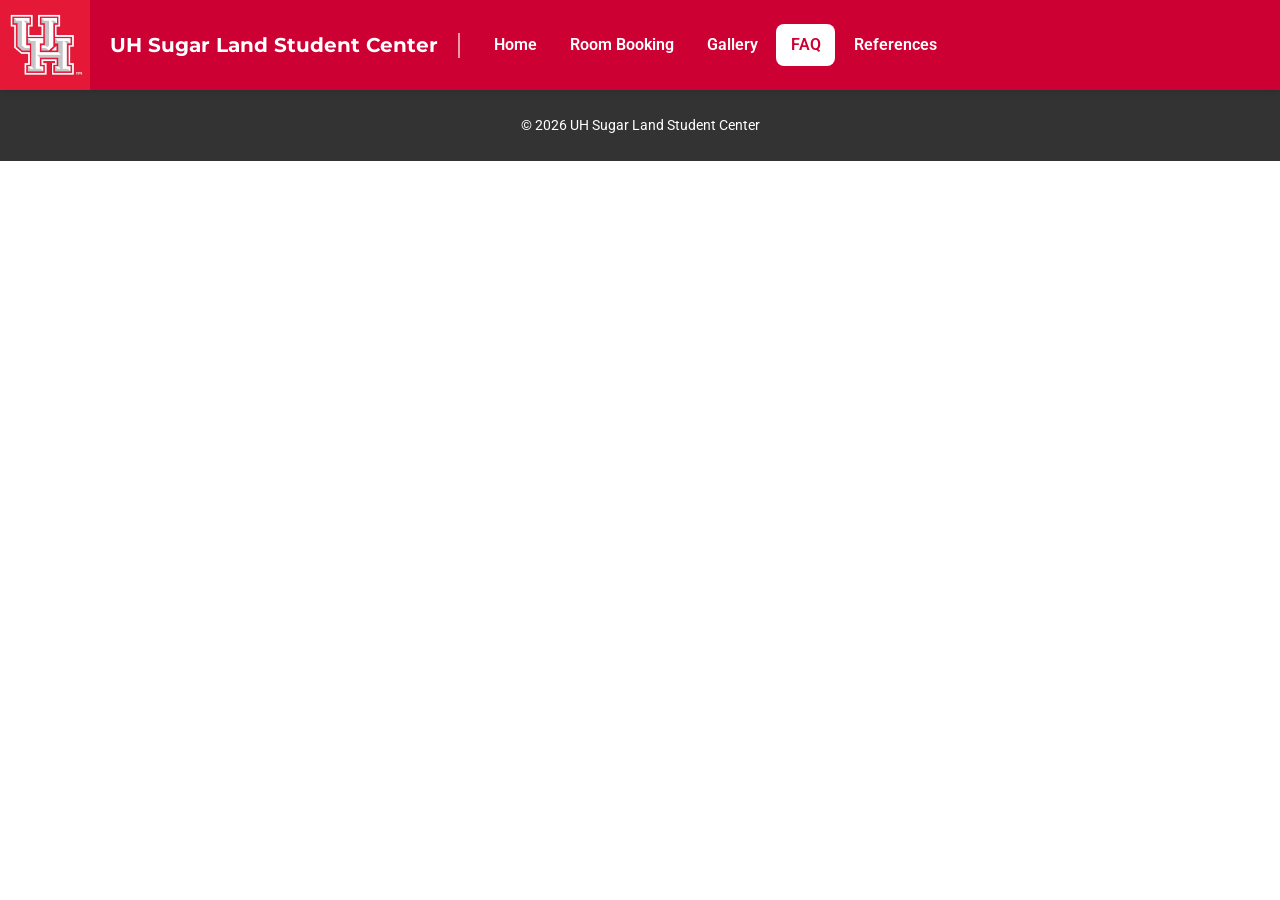
==== frontend/faq.html @ 75d11d70 "added footer and nav bar to every page" ====
<!DOCTYPE html>
<html lang="en">
<head>
    <meta charset="UTF-8">
    <meta name="viewport" content="width=device-width, initial-scale=1.0">
    <title>FAQ | UH SugarLand Student Center</title>
      <link rel="stylesheet" href="style.css">
    <link rel="preconnect" href="https://fonts.googleapis.com">
    <link rel="preconnect" href="https://fonts.gstatic.com" crossorigin>
    <link href="https://fonts.googleapis.com/css2?family=Montserrat:wght@600;700&family=Roboto:wght@400;500;600&display=swap" rel="stylesheet">
    <link rel="stylesheet" href="https://fonts.googleapis.com/css2?family=Material+Symbols+Outlined">

</head>
<body>
           <header>
        <img src="media/UHLogo.jpg" alt="University of Houston logo" class="logo">
        <h2 class="siteTitle">UH Sugar Land Student Center</h2>
        <nav class="mainNav">
            <ul>
                <li><a href="index.html">Home</a></li>
                <li><a href="booking.html">Room Booking</a></li>
                <li><a href="gallery.html">Gallery</a></li>
                <li><a href="faq.html" class="active">FAQ</a></li>
                <li><a href="references.html">References</a></li>
            </ul>
        </nav>
        </header>


















        
      <footer class="site-footer">
    <p>&copy; 2026 UH Sugar Land Student Center</p>
  </footer>
</body>
</html>
---- frontend/style.css ----
:root {
    
    --uh-red: #CC0033;
    --uh-red-dark: #A3002A;   
    --gold: #D4AF37;
    --gold-dark: #B8962B;     
    --white: #FFFFFF;
    --light-gray: #F4F4F4;
    --dark-gray: #333333;

    
    --font-heading: "Montserrat", Arial, sans-serif;
    --font-body: "Roboto", Arial, sans-serif;

    
    --content-width: 1100px;
    --radius: 8px;
    --shadow: 0 4px 14px rgba(0, 0, 0, 0.08);
    --transition: 0.2s ease;
}


*,
*::before,
*::after {
    box-sizing: border-box;
}

html {
    scroll-behavior: smooth;
}

body {
    margin: 0;
    min-height: 100vh;
    display: flex;
    flex-direction: column;
    font-family: var(--font-body);
    font-size: 1rem;
    line-height: 1.6;
    color: var(--dark-gray);
    background-color: var(--white);
}

main {
    flex: 1; 
}

h1,
h2,
h3 {
    font-family: var(--font-heading);
    font-weight: 700;
    line-height: 1.25;
    margin: 0 0 0.75rem;
}

h1 { font-size: clamp(2rem, 5vw, 3rem); }
h2 { font-size: clamp(1.5rem, 3.5vw, 2rem); color: var(--uh-red); }
h3 { font-size: 1.25rem; }

p {
    margin: 0 0 1rem;
}

a {
    color: var(--uh-red);
}

a:hover {
    color: var(--uh-red-dark);
}


a:focus-visible,
button:focus-visible,
input:focus-visible,
select:focus-visible,
textarea:focus-visible {
    outline: 3px solid var(--gold);
    outline-offset: 3px;
}

img {
    max-width: 100%;
    display: block;
}


.btn,
.btn-secondary {
    display: inline-block;
    padding: 0.8rem 1.8rem;
    border: none;
    border-radius: var(--radius);
    font-family: var(--font-body);
    font-weight: 600;
    font-size: 1rem;
    text-decoration: none;
    cursor: pointer;
    transition: background-color var(--transition), transform var(--transition);
}

.btn {
    background-color: var(--uh-red);
    color: var(--white);
}

.btn:hover {
    background-color: var(--uh-red-dark);
    color: var(--white);
    transform: translateY(-2px);
}

.btn-secondary {
    background-color: var(--gold);
    color: var(--dark-gray);
}

.btn-secondary:hover {
    background-color: var(--gold-dark);
    color: var(--dark-gray);
    transform: translateY(-2px);
}


header {
    display: flex;
    align-items: center;
    gap: 1.25rem;
    padding: 0 1.5rem 0 0;
    background-color: var(--uh-red);
    color: var(--white);
    position: sticky;
    top: 0;
    z-index: 100;
    box-shadow: 0 2px 8px rgba(0, 0, 0, 0.15);
}

.logo {
    height: 90px;
    width: auto;
}

.siteTitle {
    margin: 0;
    padding-right: 1.25rem;
    border-right: 2px solid rgba(255, 255, 255, 0.6); /* the "TITLE |" divider */
    font-family: var(--font-heading);
    font-size: 1.25rem;
    color: var(--white);
}

.mainNav ul {
    display: flex;
    flex-wrap: wrap;
    gap: 0.25rem;
    margin: 0;
    padding: 0;
    list-style: none;
}

.mainNav a {
    display: block;
    padding: 0.5rem 0.9rem;
    border-radius: var(--radius);
    font-family: var(--font-body);
    font-weight: 600;
    color: var(--white);
    text-decoration: none;
    transition: background-color var(--transition);
}

.mainNav a:hover {
    background-color: rgba(255, 255, 255, 0.15);
    color: var(--white);
}


.mainNav a.active {
    background-color: var(--white);
    color: var(--uh-red);
}


.welcome {
    display: flex;
    flex-direction: column;
    align-items: flex-start;
    justify-content: center;
    min-height: 70vh;
    padding: 4rem max(1.5rem, calc((100% - var(--content-width)) / 2));
    color: var(--white);
    
    background:
        linear-gradient(110deg, rgba(0, 0, 0, 0.75) 0%, rgba(0, 0, 0, 0.35) 70%),
        url("media/student_center_south.jpg") center / cover no-repeat,
        var(--dark-gray);
}

.welcome h1 {
    max-width: 14ch;
    color: var(--white);
}

.welcome p {
    max-width: 55ch;
    font-size: 1.15rem;
    margin-bottom: 1.75rem;
}

.services {
    padding: 4.5rem 1.5rem;
    background-color: var(--white);
    text-align: center;
}

.service-list {
    display: grid;
    grid-template-columns: repeat(auto-fit, minmax(240px, 1fr));
    gap: 1.5rem;
    max-width: var(--content-width);
    margin: 2rem auto 0;
}

.service-card {
    padding: 2rem 1.5rem;
    background-color: var(--white);
    border-top: 4px solid var(--uh-red);
    border-radius: var(--radius);
    box-shadow: var(--shadow);
    transition: transform var(--transition), box-shadow var(--transition);
}

.service-card:hover {
    transform: translateY(-4px);
    box-shadow: 0 8px 22px rgba(0, 0, 0, 0.12);
}


.service-card:nth-child(even) {
    border-top-color: var(--gold);
}

.service-icon {
    font-size: 3rem;
    color: var(--uh-red);
    margin-bottom: 0.75rem;
}

.service-card:nth-child(even) .service-icon {
    color: var(--gold);
}

.service-card p {
    margin: 0;
}


.contact {
    display: flex;
    align-items: center;
    justify-content: center;
    gap: 2.5rem;
    padding: 4rem 1.5rem;
    background-color: var(--light-gray);
}

.contact-photo {
    width: 160px;
    height: 160px;
    object-fit: cover;
    border-radius: 50%;
    border: 4px solid var(--uh-red);
}

.contact-info p {
    display: flex;
    align-items: center;
    gap: 0.6rem;
    margin-bottom: 0.6rem;
}

.contact-icon {
    color: var(--uh-red);
}

.contact-info a {
    font-weight: 500;
    word-break: break-word;
}


.site-footer {
    padding: 1.5rem;
    background-color: var(--dark-gray);
    color: var(--white);
    text-align: center;
    font-size: 0.9rem;
}

.site-footer p {
    margin: 0;
}


@media (max-width: 900px) {
    header {
        flex-wrap: wrap;
        padding: 0 1rem 0.75rem 0;
    }

    .logo {
        height: 70px;
    }

    .siteTitle {
        border-right: none;
        padding-right: 0;
        font-size: 1.1rem;
    }

    .mainNav {
        width: 100%;
        padding-left: 1rem;
    }
}

@media (max-width: 600px) {
    header {
        position: static; 
    }

    .welcome {
        min-height: 60vh;
        padding: 3rem 1rem;
    }

    .services,
    .contact {
        padding: 3rem 1rem;
    }

    .contact {
        flex-direction: column;
        text-align: center;
    }

    .contact-info p {
        justify-content: center;
    }
}
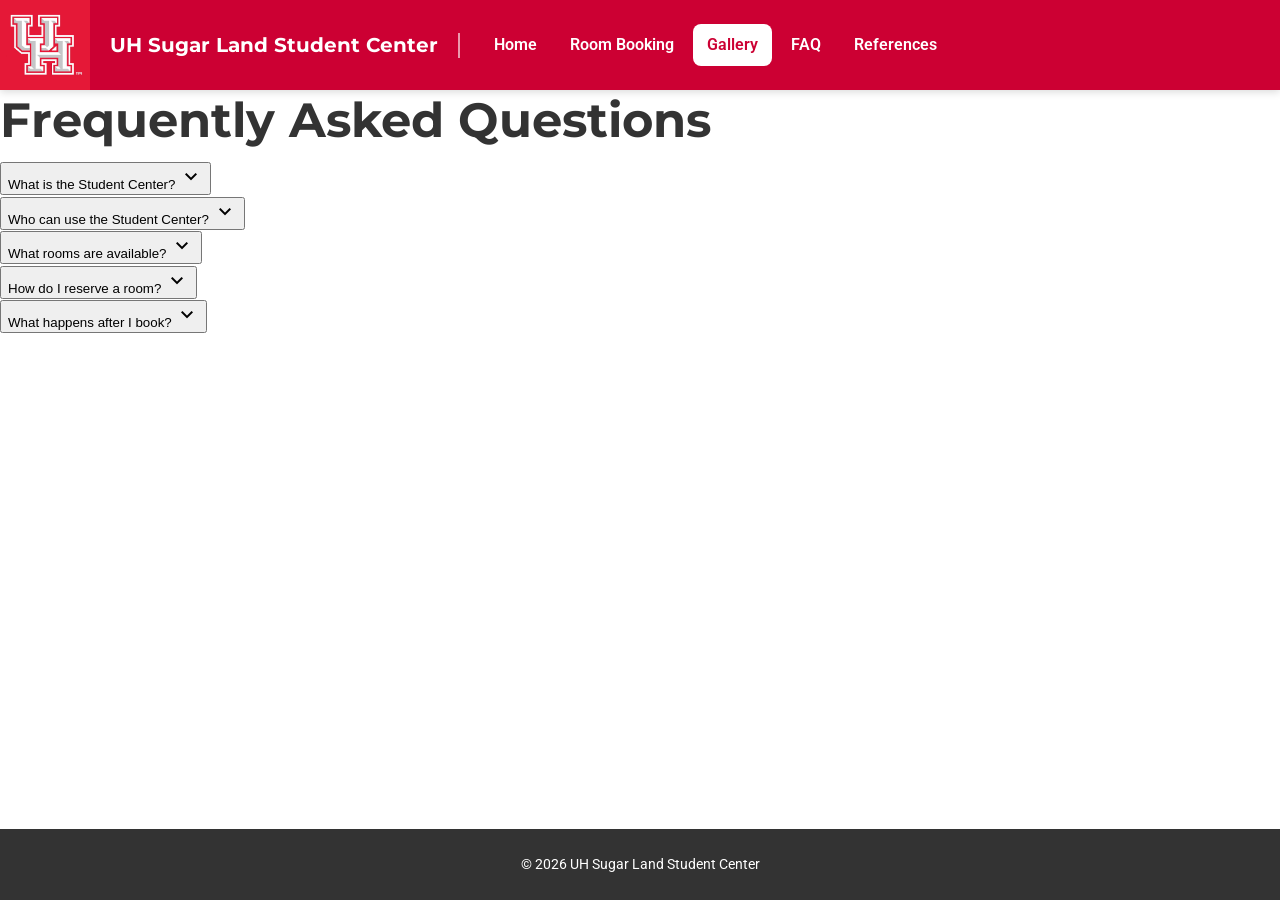
==== commit 71d3db46: "made the bones for FAQ page" ====
--- a/frontend/faq.html
+++ b/frontend/faq.html
@@ -1,51 +1,122 @@
 <!DOCTYPE html>
 <html lang="en">
 <head>
-    <meta charset="UTF-8">
-    <meta name="viewport" content="width=device-width, initial-scale=1.0">
-    <title>FAQ | UH SugarLand Student Center</title>
-      <link rel="stylesheet" href="style.css">
-    <link rel="preconnect" href="https://fonts.googleapis.com">
-    <link rel="preconnect" href="https://fonts.gstatic.com" crossorigin>
-    <link href="https://fonts.googleapis.com/css2?family=Montserrat:wght@600;700&family=Roboto:wght@400;500;600&display=swap" rel="stylesheet">
-    <link rel="stylesheet" href="https://fonts.googleapis.com/css2?family=Material+Symbols+Outlined">
+  <meta charset="UTF-8">
+  <meta name="viewport" content="width=device-width, initial-scale=1.0">
+  <title>FAQ | UH Sugar Land Student Center</title>
 
+  
+  <link rel="preconnect" href="https://fonts.googleapis.com">
+  <link rel="preconnect" href="https://fonts.gstatic.com" crossorigin>
+  <link href="https://fonts.googleapis.com/css2?family=Montserrat:wght@600;700&family=Roboto:wght@400;500;600&display=swap" rel="stylesheet">
+  <link rel="stylesheet" href="https://fonts.googleapis.com/css2?family=Material+Symbols+Outlined">
+  <link rel="stylesheet" href="style.css">
+  <script src="app.js"></script>
 </head>
 <body>
-           <header>
+
+  
+     <header>
         <img src="media/UHLogo.jpg" alt="University of Houston logo" class="logo">
         <h2 class="siteTitle">UH Sugar Land Student Center</h2>
         <nav class="mainNav">
             <ul>
                 <li><a href="index.html">Home</a></li>
                 <li><a href="booking.html">Room Booking</a></li>
-                <li><a href="gallery.html">Gallery</a></li>
-                <li><a href="faq.html" class="active">FAQ</a></li>
+                <li><a href="gallery.html" class="active">Gallery</a></li>
+                <li><a href="faq.html">FAQ</a></li>
                 <li><a href="references.html">References</a></li>
             </ul>
         </nav>
-        </header>
 
+    
+    </header>
+    
+  <main>
+    <section class="faq">
+      <h1>Frequently Asked Questions</h1>
 
+      
+      <div class="faq-item">
+        <button class="faq-question" aria-expanded="false" aria-controls="faq-answer-1">
+          What is the Student Center?
+          <span class="material-symbols-outlined faq-arrow" aria-hidden="true">expand_more</span>
+        </button>
+        <div class="faq-answer" id="faq-answer-1" hidden>
+          <p>
+            The UH Sugar Land Student Center is a space on campus where students can study,
+            meet with groups, grab food, and relax between classes.
+          </p>
+        </div>
+      </div>
 
+      
+      <div class="faq-item">
+        <button class="faq-question" aria-expanded="false" aria-controls="faq-answer-2">
+          Who can use the Student Center?
+          <span class="material-symbols-outlined faq-arrow" aria-hidden="true">expand_more</span>
+        </button>
+        <div class="faq-answer" id="faq-answer-2" hidden>
+          <p>
+            The Center is open to UH Sugar Land students, faculty, and staff. Visitors are
+            welcome in the common areas.
+          </p>
+        </div>
+      </div>
 
+      
+      <div class="faq-item">
+        <button class="faq-question" aria-expanded="false" aria-controls="faq-answer-3">
+          What rooms are available?
+          <span class="material-symbols-outlined faq-arrow" aria-hidden="true">expand_more</span>
+        </button>
+        <div class="faq-answer" id="faq-answer-3" hidden>
+          <p>
+            The Center has five bookable rooms, from small study rooms for one or two people
+            to larger rooms for club and group meetings. You can see each room's capacity and
+            description on the <a href="booking.html">Room Booking page</a>.
+          </p>
+        </div>
+      </div>
 
+      
+      <div class="faq-item">
+        <button class="faq-question" aria-expanded="false" aria-controls="faq-answer-4">
+          How do I reserve a room?
+          <span class="material-symbols-outlined faq-arrow" aria-hidden="true">expand_more</span>
+        </button>
+        <div class="faq-answer" id="faq-answer-4" hidden>
+          <p>
+            Go to the <a href="booking.html">Room Booking page</a>, choose a room, and fill out
+            the form with your name, number of attendees, date, and start and end times.
+            Then click Submit.
+          </p>
+        </div>
+      </div>
 
+      
+      <div class="faq-item">
+        <button class="faq-question" aria-expanded="false" aria-controls="faq-answer-5">
+          What happens after I book?
+          <span class="material-symbols-outlined faq-arrow" aria-hidden="true">expand_more</span>
+        </button>
+        <div class="faq-answer" id="faq-answer-5" hidden>
+          <p>
+            You'll see a message right away. If the room is available for your date and time,
+            your reservation is confirmed. If it's already taken, you'll be told it was declined
+            so you can pick a different room or time.
+          </p>
+        </div>
+      </div>
 
+    </section>
+  </main>
 
-
-
-
-
-
-
-
-
-
-
-        
-      <footer class="site-footer">
+  <!-- ========== FOOTER ========== -->
+  <footer class="site-footer">
     <p>&copy; 2026 UH Sugar Land Student Center</p>
   </footer>
+
+  
 </body>
-</html>+</html>
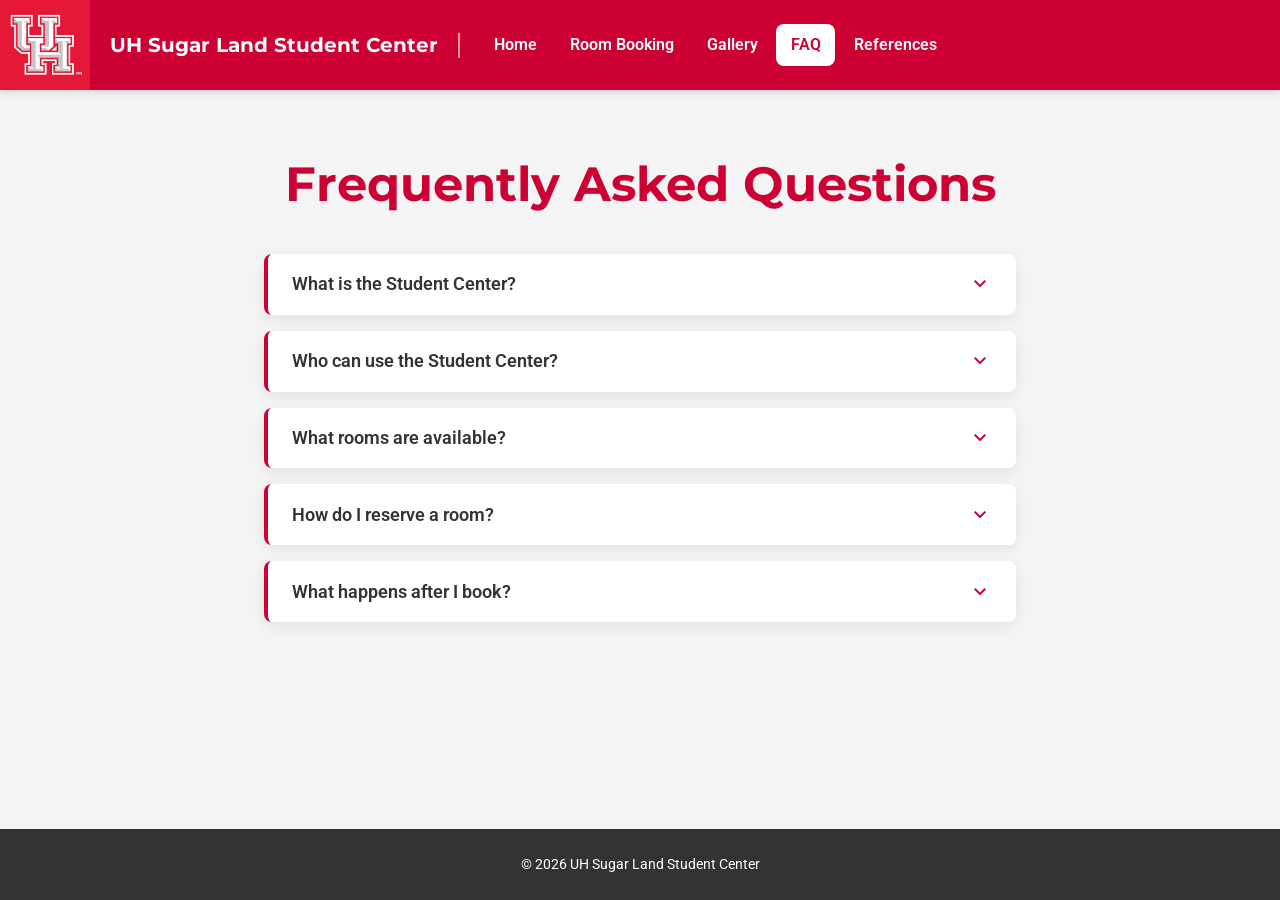
==== commit 7c104fd9: "added java script functionality to faq page and had claude apply my planned styling" ====
--- a/frontend/faq.html
+++ b/frontend/faq.html
@@ -11,7 +11,7 @@
   <link href="https://fonts.googleapis.com/css2?family=Montserrat:wght@600;700&family=Roboto:wght@400;500;600&display=swap" rel="stylesheet">
   <link rel="stylesheet" href="https://fonts.googleapis.com/css2?family=Material+Symbols+Outlined">
   <link rel="stylesheet" href="style.css">
-  <script src="app.js"></script>
+  <script src="script.js" defer></script>
 </head>
 <body>
 
@@ -23,8 +23,8 @@
             <ul>
                 <li><a href="index.html">Home</a></li>
                 <li><a href="booking.html">Room Booking</a></li>
-                <li><a href="gallery.html" class="active">Gallery</a></li>
-                <li><a href="faq.html">FAQ</a></li>
+                <li><a href="gallery.html">Gallery</a></li>
+                <li><a href="faq.html" class="active">FAQ</a></li>
                 <li><a href="references.html">References</a></li>
             </ul>
         </nav>
--- a/frontend/style.css
+++ b/frontend/style.css
@@ -304,6 +304,93 @@
     margin: 0;
 }
 
+/* ---------- FAQ page ---------- */
+/* Light-gray page background with white cards, per the FAQ wireframe */
+main:has(.faq) {
+    background-color: var(--light-gray);
+}
+
+.faq {
+    max-width: 800px;
+    margin: 0 auto;
+    padding: 4rem 1.5rem;
+}
+
+.faq h1 {
+    color: var(--uh-red);
+    text-align: center;
+    margin-bottom: 2.5rem;
+}
+
+.faq-item {
+    margin-bottom: 1rem;
+    background-color: var(--white);
+    border-left: 4px solid var(--uh-red);
+    border-radius: var(--radius);
+    box-shadow: var(--shadow);
+    overflow: hidden;
+}
+
+/* The question is a full-width button: text on the left, arrow on the right */
+.faq-question {
+    display: flex;
+    align-items: center;
+    justify-content: space-between;
+    gap: 1rem;
+    width: 100%;
+    padding: 1.15rem 1.5rem;
+    border: none;
+    background-color: var(--white);
+    font-family: var(--font-body);
+    font-weight: 600;
+    font-size: 1.1rem;
+    text-align: left;
+    color: var(--dark-gray);
+    cursor: pointer;
+    transition: background-color var(--transition), color var(--transition);
+}
+
+.faq-question:hover {
+    background-color: var(--light-gray);
+    color: var(--uh-red);
+}
+
+.faq-question:focus-visible {
+    outline-offset: -3px; /* keep the gold focus ring inside the card */
+}
+
+.faq-arrow {
+    flex-shrink: 0;
+    color: var(--uh-red);
+    transition: transform var(--transition);
+}
+
+/* Open state: script.js sets aria-expanded="true" on click */
+.faq-question[aria-expanded="true"] {
+    color: var(--uh-red);
+}
+
+.faq-question[aria-expanded="true"] .faq-arrow {
+    transform: rotate(180deg);
+    color: var(--gold);
+}
+
+.faq-item:has(.faq-question[aria-expanded="true"]) {
+    border-left-color: var(--gold);
+}
+
+.faq-answer {
+    padding: 0 1.5rem 1.25rem;
+}
+
+.faq-answer p {
+    margin: 0;
+}
+
+.faq-answer a {
+    font-weight: 500;
+}
+
 
 @media (max-width: 900px) {
     header {
@@ -350,4 +437,17 @@
     .contact-info p {
         justify-content: center;
     }
-}
+
+    .faq {
+        padding: 3rem 1rem;
+    }
+
+    .faq-question {
+        padding: 1rem 1.15rem;
+        font-size: 1rem;
+    }
+
+    .faq-answer {
+        padding: 0 1.15rem 1rem;
+    }
+}
